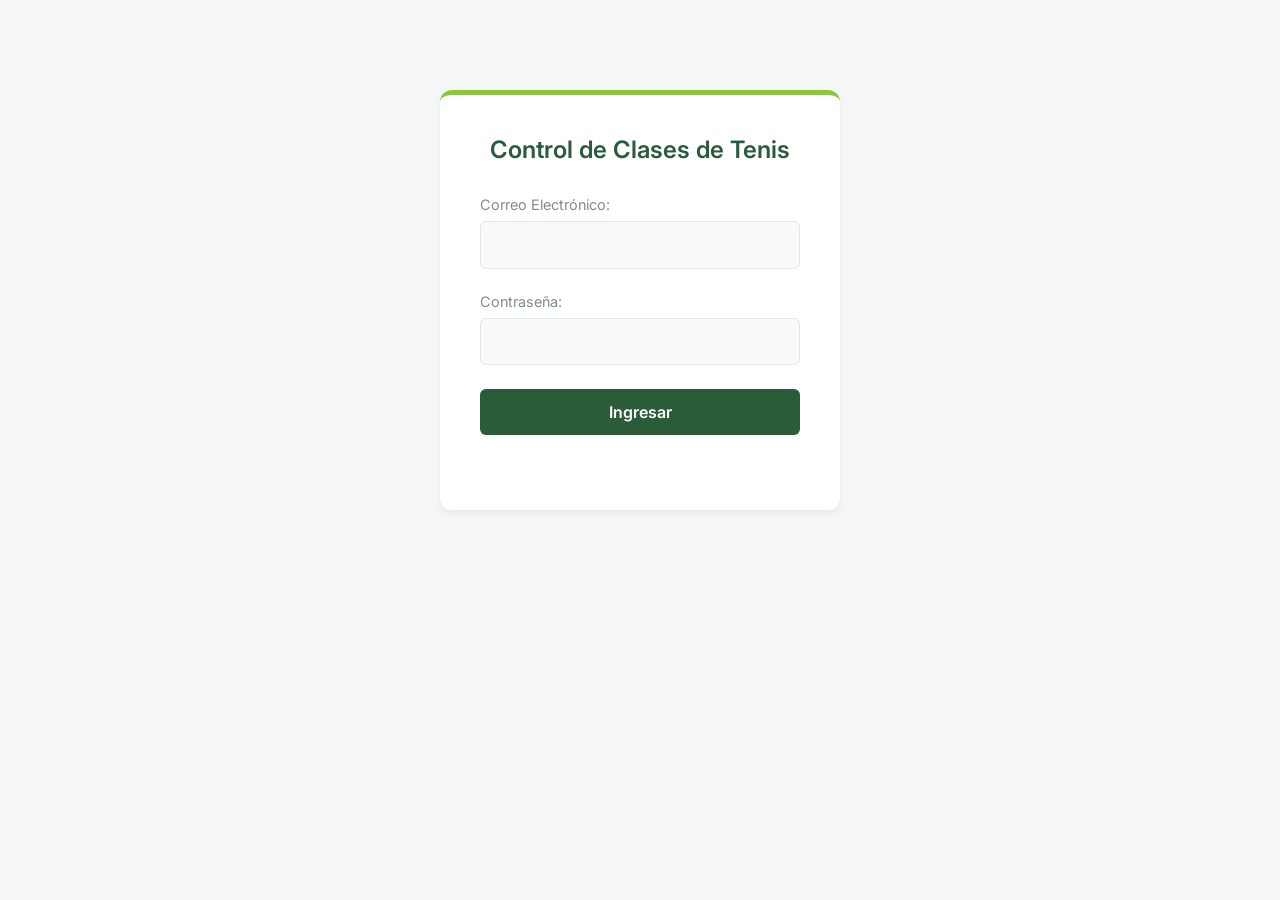
==== admin.html @ 8c595d90 "Prototipo control clases tenis" ====
<!DOCTYPE html>
<html lang="es">
<head>
    <meta charset="UTF-8">
    <meta name="viewport" content="width=device-width, initial-scale=1.0">
    <title>Panel de Administración</title>
    <link href="https://fonts.googleapis.com/css2?family=Inter:wght@300;400;600&display=swap" rel="stylesheet">
    <link rel="stylesheet" href="css/styles.css">
</head>
<body>
    <header>
        <h2>Panel del Profesor</h2>
        <button id="btn-logout">Cerrar Sesión</button>
    </header>

    <main>
        <section class="admin-grid">
            <div class="form-container">
                <h3>Programar Nueva Clase</h3>
                <form id="form-crear-clase">
                    <input type="date" id="fecha-clase" required>
                    <input type="time" id="hora-clase" required>
                    <select id="sede-clase" required>
                        </select>
                    <select id="nivel-clase" required>
                        </select>
                    <input type="number" id="capacidad-clase" min="4" max="8" placeholder="Capacidad (4-8)" required>
                    <button type="submit">Crear Clase</button>
                </form>
            </div>

            <div class="list-container">
                <h3>Gestión de Alumnos</h3>
                <div id="lista-alumnos">
                    </div>
            </div>
        </section>
    </main>

    <script src="js/mock_data.js"></script>
    <script src="js/vista_admin.js"></script>
</body>
</html>
---- css/styles.css ----
/* Definición de variables globales para paleta y espaciados */
:root {
    --color-primario: #2b5c3a; /* Verde oscuro (red de tenis) */
    --color-secundario: #8cc63f; /* Verde brillante (pelota de tenis) */
    --color-fondo: #f4f7f6; /* Gris muy claro minimalista */
    --color-tarjeta: #ffffff;
    --color-texto: #2c3e50;
    --color-texto-claro: #7f8c8d;
    --color-borde: #e0e6ed;
    --color-error: #e74c3c;
    --sombra-suave: 0 4px 6px rgba(0, 0, 0, 0.05);
    --sombra-hover: 0 10px 15px rgba(0, 0, 0, 0.1);
    --transicion: all 0.3s ease;
}

/* Reseteo básico y tipografía */
* {
    margin: 0;
    padding: 0;
    box-sizing: border-box;
    font-family: 'Inter', sans-serif;
}

body {
    background-color: var(--color-fondo);
    color: var(--color-texto);
    display: flex;
    flex-direction: column;
    align-items: center;
    min-height: 100vh;
}

/* Animaciones globales */
@keyframes fadeInSlideUp {
    0% {
        opacity: 0;
        transform: translateY(20px);
    }
    100% {
        opacity: 1;
        transform: translateY(0);
    }
}

/* Contenedores principales */
main {
    width: 100%;
    max-width: 1000px;
    padding: 2rem;
    animation: fadeInSlideUp 0.6s ease-out forwards;
}

.login-container {
    max-width: 400px;
    margin-top: 10vh;
    background-color: var(--color-tarjeta);
    padding: 2.5rem;
    border-radius: 12px;
    box-shadow: var(--sombra-suave);
    border-top: 5px solid var(--color-secundario);
}

/* Cabeceras (Headers) */
header {
    width: 100%;
    max-width: 1000px;
    display: flex;
    justify-content: space-between;
    align-items: center;
    padding: 1.5rem 2rem;
    margin-top: 1rem;
    background-color: var(--color-tarjeta);
    border-radius: 12px;
    box-shadow: var(--sombra-suave);
    animation: fadeInSlideUp 0.4s ease-out forwards;
}

h1, h2, h3 {
    color: var(--color-primario);
    font-weight: 600;
}

h1 {
    font-size: 1.5rem;
    text-align: center;
    margin-bottom: 2rem;
}

/* Formularios e Inputs */
.form-group {
    margin-bottom: 1.5rem;
}

label {
    display: block;
    margin-bottom: 0.5rem;
    font-size: 0.9rem;
    color: var(--color-texto-claro);
}

input, select {
    width: 100%;
    padding: 0.8rem;
    border: 1px solid var(--color-borde);
    border-radius: 6px;
    font-size: 1rem;
    transition: var(--transicion);
    background-color: #fafafa;
}

input:focus, select:focus {
    outline: none;
    border-color: var(--color-secundario);
    background-color: var(--color-tarjeta);
    box-shadow: 0 0 0 3px rgba(140, 198, 63, 0.2);
}

/* Botones */
button {
    background-color: var(--color-primario);
    color: white;
    border: none;
    padding: 0.8rem 1.5rem;
    border-radius: 6px;
    font-size: 1rem;
    font-weight: 600;
    cursor: pointer;
    transition: var(--transicion);
    width: 100%;
}

button:hover {
    background-color: var(--color-secundario);
    transform: translateY(-2px);
    box-shadow: var(--sombra-hover);
}

header button {
    width: auto;
    background-color: transparent;
    color: var(--color-primario);
    border: 1px solid var(--color-primario);
}

header button:hover {
    background-color: var(--color-primario);
    color: white;
}

#btn-comprar-horas {
    background-color: var(--color-secundario);
    color: white;
    border: none;
    margin-right: 1rem;
}

#btn-comprar-horas:hover {
    background-color: var(--color-primario);
}

/* Estructuras de Cuadrícula (Admin y Alumno) */
.admin-grid {
    display: grid;
    grid-template-columns: 1fr 2fr;
    gap: 2rem;
    margin-top: 2rem;
}

.form-container, .list-container, .clases-section {
    background-color: var(--color-tarjeta);
    padding: 2rem;
    border-radius: 12px;
    box-shadow: var(--sombra-suave);
}

/* Estilo para las futuras tarjetas de clases (generadas por JS) */
.clase-card {
    border: 1px solid var(--color-borde);
    border-radius: 8px;
    padding: 1rem;
    margin-top: 1rem;
    display: flex;
    justify-content: space-between;
    align-items: center;
    transition: var(--transicion);
    border-left: 4px solid var(--color-secundario);
}

.clase-card:hover {
    box-shadow: var(--sombra-suave);
    transform: translateX(5px);
}

/* Mensajes de error y notificaciones */
.error-message {
    color: var(--color-error);
    font-size: 0.85rem;
    text-align: center;
    margin-top: 1rem;
    min-height: 1.2rem;
}

/* Indicador de Horas */
.horas-container {
    display: flex;
    align-items: center;
    gap: 0.5rem;
    font-size: 1.1rem;
    background-color: var(--color-fondo);
    padding: 0.5rem 1rem;
    border-radius: 20px;
    border: 1px solid var(--color-borde);
}

.horas-container strong {
    color: var(--color-primario);
    font-size: 1.3rem;
}
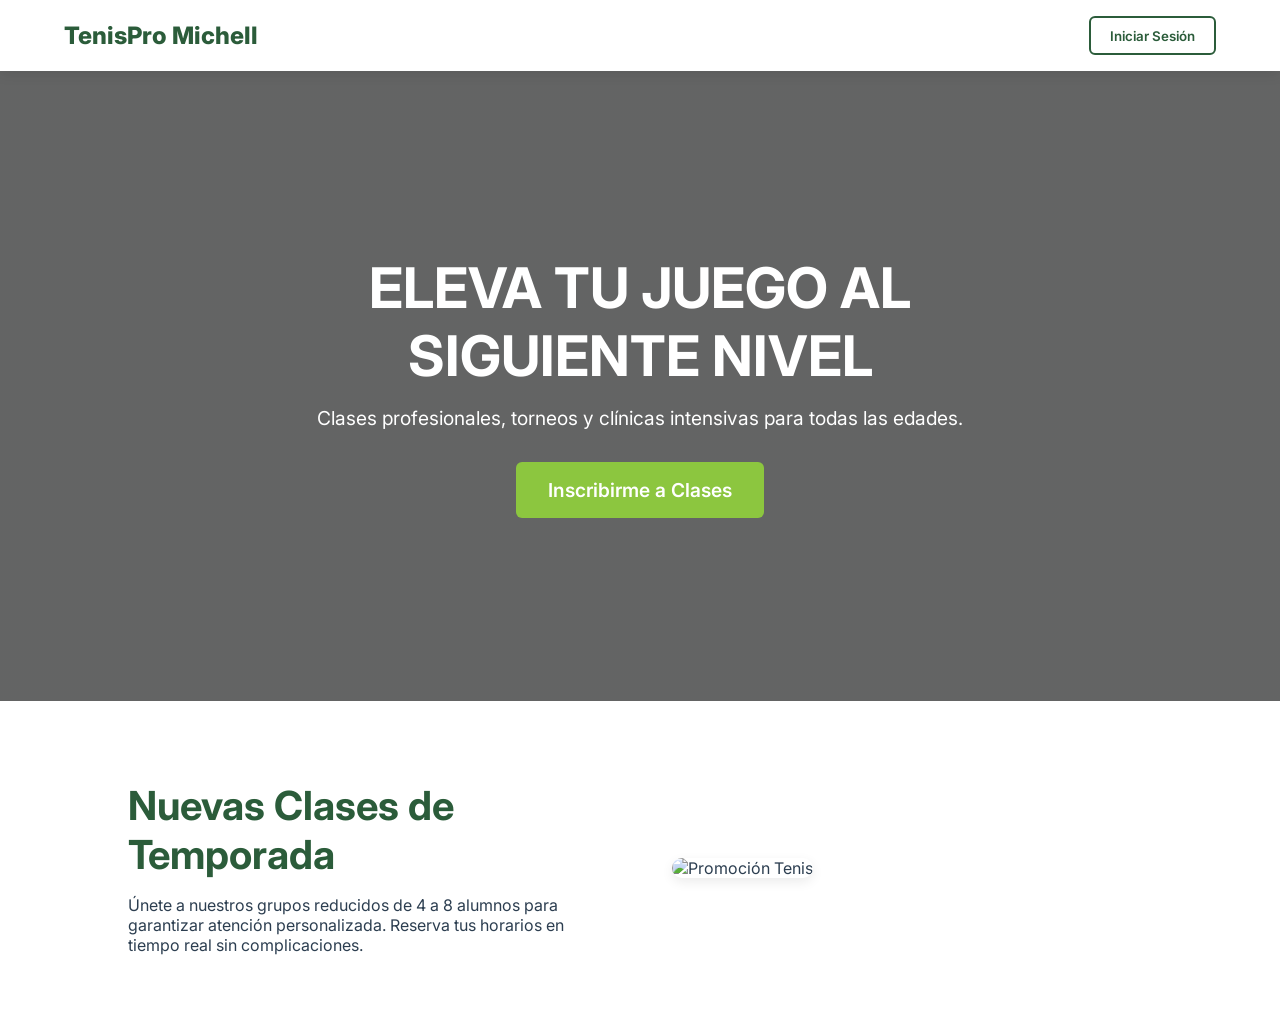
==== commit f060669b: "Prototipo control clases tenis" ====
--- a/admin.html
+++ b/admin.html
@@ -4,35 +4,56 @@
     <meta charset="UTF-8">
     <meta name="viewport" content="width=device-width, initial-scale=1.0">
     <title>Panel de Administración</title>
-    <link href="https://fonts.googleapis.com/css2?family=Inter:wght@300;400;600&display=swap" rel="stylesheet">
+    <link href="https://fonts.googleapis.com/css2?family=Inter:wght@300;400;600;800&display=swap" rel="stylesheet">
     <link rel="stylesheet" href="css/styles.css">
 </head>
 <body>
-    <header>
-        <h2>Panel del Profesor</h2>
-        <button id="btn-logout">Cerrar Sesión</button>
-    </header>
+    <nav class="navbar">
+        <div class="logo">TenisPro Michell - Admin</div>
+        <button id="btn-logout" class="btn-secundario">Cerrar Sesión</button>
+    </nav>
 
-    <main>
+    <main class="dashboard-alumno">
+        <header class="header-alumno" style="background-image: linear-gradient(rgba(43, 92, 58, 0.9), rgba(43, 92, 58, 0.9));">
+            <div>
+                <h2 class="texto-blanco">Panel de Control del Profesor</h2>
+                <p class="texto-blanco">Gestiona horarios, sedes y audita las horas de tus alumnos.</p>
+            </div>
+        </header>
+
         <section class="admin-grid">
             <div class="form-container">
-                <h3>Programar Nueva Clase</h3>
+                <h3 style="color: var(--color-primario); margin-bottom: 1rem;">Programar Nueva Clase</h3>
                 <form id="form-crear-clase">
-                    <input type="date" id="fecha-clase" required>
-                    <input type="time" id="hora-clase" required>
-                    <select id="sede-clase" required>
-                        </select>
-                    <select id="nivel-clase" required>
-                        </select>
-                    <input type="number" id="capacidad-clase" min="4" max="8" placeholder="Capacidad (4-8)" required>
-                    <button type="submit">Crear Clase</button>
+                    <div class="form-group">
+                        <label for="fecha-clase">Fecha:</label>
+                        <input type="date" id="fecha-clase" required>
+                    </div>
+                    <div class="form-group">
+                        <label for="hora-clase">Hora:</label>
+                        <input type="time" id="hora-clase" required>
+                    </div>
+                    <div class="form-group">
+                        <label for="sede-clase">Sede:</label>
+                        <select id="sede-clase" required></select>
+                    </div>
+                    <div class="form-group">
+                        <label for="nivel-clase">Nivel:</label>
+                        <select id="nivel-clase" required></select>
+                    </div>
+                    <div class="form-group">
+                        <label for="capacidad-clase">Capacidad (4-8):</label>
+                        <input type="number" id="capacidad-clase" min="4" max="8" required>
+                    </div>
+                    <button type="submit" class="btn-primario-grande" style="width: 100%; margin-top: 1rem;">Crear Clase</button>
                 </form>
             </div>
 
             <div class="list-container">
-                <h3>Gestión de Alumnos</h3>
-                <div id="lista-alumnos">
-                    </div>
+                <h3 style="color: var(--color-primario); margin-bottom: 1rem;">Directorio de Alumnos</h3>
+                <div id="lista-alumnos" style="overflow-x: auto;">
+                    <!-- Tabla inyectada por JS -->
+                </div>
             </div>
         </section>
     </main>
--- a/css/styles.css
+++ b/css/styles.css
@@ -1,218 +1,80 @@
-/* Definición de variables globales para paleta y espaciados */
 :root {
-    --color-primario: #2b5c3a; /* Verde oscuro (red de tenis) */
-    --color-secundario: #8cc63f; /* Verde brillante (pelota de tenis) */
-    --color-fondo: #f4f7f6; /* Gris muy claro minimalista */
+    --color-primario: #2b5c3a; 
+    --color-secundario: #8cc63f; 
+    --color-fondo: #f8faf9; 
     --color-tarjeta: #ffffff;
     --color-texto: #2c3e50;
     --color-texto-claro: #7f8c8d;
-    --color-borde: #e0e6ed;
-    --color-error: #e74c3c;
-    --sombra-suave: 0 4px 6px rgba(0, 0, 0, 0.05);
-    --sombra-hover: 0 10px 15px rgba(0, 0, 0, 0.1);
+    --sombra-suave: 0 4px 12px rgba(0, 0, 0, 0.08);
+    --sombra-hover: 0 12px 20px rgba(0, 0, 0, 0.15);
     --transicion: all 0.3s ease;
 }
 
-/* Reseteo básico y tipografía */
-* {
-    margin: 0;
-    padding: 0;
-    box-sizing: border-box;
-    font-family: 'Inter', sans-serif;
+* { margin: 0; padding: 0; box-sizing: border-box; font-family: 'Inter', sans-serif; }
+body { background-color: var(--color-fondo); color: var(--color-texto); }
+.texto-blanco { color: #ffffff; }
+
+/* Navegación */
+.navbar {
+    display: flex; justify-content: space-between; align-items: center;
+    padding: 1rem 5%; background-color: var(--color-tarjeta);
+    box-shadow: var(--sombra-suave); position: sticky; top: 0; z-index: 100;
 }
+.logo { font-size: 1.5rem; font-weight: 800; color: var(--color-primario); }
 
-body {
-    background-color: var(--color-fondo);
-    color: var(--color-texto);
-    display: flex;
-    flex-direction: column;
-    align-items: center;
-    min-height: 100vh;
+/* Landing Page Hero */
+.hero-section {
+    height: 70vh; background-size: cover; background-position: center;
+    display: flex; align-items: center; justify-content: center; text-align: center;
 }
+.hero-content { color: white; max-width: 800px; padding: 2rem; }
+.hero-content h1 { font-size: 3.5rem; margin-bottom: 1rem; text-transform: uppercase; }
+.hero-content p { font-size: 1.2rem; margin-bottom: 2rem; }
 
-/* Animaciones globales */
-@keyframes fadeInSlideUp {
-    0% {
-        opacity: 0;
-        transform: translateY(20px);
-    }
-    100% {
-        opacity: 1;
-        transform: translateY(0);
-    }
+/* Info Section */
+.info-section {
+    display: flex; align-items: center; justify-content: space-between;
+    padding: 5rem 10%; gap: 4rem; background-color: var(--color-tarjeta);
 }
-
-/* Contenedores principales */
-main {
-    width: 100%;
-    max-width: 1000px;
-    padding: 2rem;
-    animation: fadeInSlideUp 0.6s ease-out forwards;
-}
-
-.login-container {
-    max-width: 400px;
-    margin-top: 10vh;
-    background-color: var(--color-tarjeta);
-    padding: 2.5rem;
-    border-radius: 12px;
-    box-shadow: var(--sombra-suave);
-    border-top: 5px solid var(--color-secundario);
-}
-
-/* Cabeceras (Headers) */
-header {
-    width: 100%;
-    max-width: 1000px;
-    display: flex;
-    justify-content: space-between;
-    align-items: center;
-    padding: 1.5rem 2rem;
-    margin-top: 1rem;
-    background-color: var(--color-tarjeta);
-    border-radius: 12px;
-    box-shadow: var(--sombra-suave);
-    animation: fadeInSlideUp 0.4s ease-out forwards;
-}
-
-h1, h2, h3 {
-    color: var(--color-primario);
-    font-weight: 600;
-}
-
-h1 {
-    font-size: 1.5rem;
-    text-align: center;
-    margin-bottom: 2rem;
-}
-
-/* Formularios e Inputs */
-.form-group {
-    margin-bottom: 1.5rem;
-}
-
-label {
-    display: block;
-    margin-bottom: 0.5rem;
-    font-size: 0.9rem;
-    color: var(--color-texto-claro);
-}
-
-input, select {
-    width: 100%;
-    padding: 0.8rem;
-    border: 1px solid var(--color-borde);
-    border-radius: 6px;
-    font-size: 1rem;
-    transition: var(--transicion);
-    background-color: #fafafa;
-}
-
-input:focus, select:focus {
-    outline: none;
-    border-color: var(--color-secundario);
-    background-color: var(--color-tarjeta);
-    box-shadow: 0 0 0 3px rgba(140, 198, 63, 0.2);
-}
+.info-text { flex: 1; }
+.info-text h2 { font-size: 2.5rem; color: var(--color-primario); margin-bottom: 1rem; }
+.info-image { flex: 1; }
+.info-image img { width: 100%; border-radius: 12px; box-shadow: var(--sombra-suave); }
 
 /* Botones */
-button {
-    background-color: var(--color-primario);
-    color: white;
-    border: none;
-    padding: 0.8rem 1.5rem;
-    border-radius: 6px;
-    font-size: 1rem;
-    font-weight: 600;
-    cursor: pointer;
-    transition: var(--transicion);
-    width: 100%;
-}
+button { border: none; border-radius: 6px; font-weight: 600; cursor: pointer; transition: var(--transicion); }
+.btn-primario-grande { padding: 1rem 2rem; font-size: 1.2rem; background-color: var(--color-secundario); color: white; }
+.btn-primario-grande:hover { background-color: var(--color-primario); transform: scale(1.05); }
+.btn-secundario { padding: 0.6rem 1.2rem; background-color: transparent; border: 2px solid var(--color-primario); color: var(--color-primario); }
+.btn-secundario:hover { background-color: var(--color-primario); color: white; }
+.btn-accion-rapida { background-color: var(--color-secundario); color: white; padding: 0.5rem 1rem; margin-top: 0.5rem; width: 100%; }
 
-button:hover {
-    background-color: var(--color-secundario);
-    transform: translateY(-2px);
-    box-shadow: var(--sombra-hover);
-}
+/* Modal de Inicio de Sesión */
+.modal-oculto { display: none; position: fixed; top: 0; left: 0; width: 100%; height: 100%; background-color: rgba(0,0,0,0.6); z-index: 1000; align-items: center; justify-content: center; }
+.modal-contenido { background-color: var(--color-tarjeta); padding: 3rem; border-radius: 12px; width: 90%; max-width: 400px; position: relative; animation: slideIn 0.3s ease-out; }
+@keyframes slideIn { from { transform: translateY(-50px); opacity: 0; } to { transform: translateY(0); opacity: 1; } }
+.btn-cerrar { position: absolute; top: 15px; right: 20px; font-size: 1.5rem; cursor: pointer; color: var(--color-texto-claro); }
 
-header button {
-    width: auto;
-    background-color: transparent;
-    color: var(--color-primario);
-    border: 1px solid var(--color-primario);
-}
+/* Formularios */
+.form-group { margin-bottom: 1.5rem; }
+label { display: block; margin-bottom: 0.5rem; font-size: 0.9rem; }
+input { width: 100%; padding: 0.8rem; border: 1px solid #e0e6ed; border-radius: 6px; }
+.modal-contenido button[type="submit"] { width: 100%; padding: 1rem; background-color: var(--color-primario); color: white; margin-top: 1rem; }
+.error-message { color: #e74c3c; text-align: center; margin-top: 1rem; min-height: 1.2rem; }
 
-header button:hover {
-    background-color: var(--color-primario);
-    color: white;
-}
+/* Panel de Alumno */
+.dashboard-alumno { padding: 2rem 5%; }
+.header-alumno { padding: 3rem; border-radius: 16px; display: flex; justify-content: space-between; align-items: center; background-size: cover; background-position: center; box-shadow: var(--sombra-suave); margin-bottom: 3rem; }
+.horas-destacadas { background-color: rgba(255,255,255,0.9); padding: 1.5rem; border-radius: 12px; text-align: center; min-width: 200px; }
+.horas-destacadas strong { display: block; font-size: 3rem; color: var(--color-primario); line-height: 1; }
 
-#btn-comprar-horas {
-    background-color: var(--color-secundario);
-    color: white;
-    border: none;
-    margin-right: 1rem;
-}
-
-#btn-comprar-horas:hover {
-    background-color: var(--color-primario);
-}
-
-/* Estructuras de Cuadrícula (Admin y Alumno) */
-.admin-grid {
-    display: grid;
-    grid-template-columns: 1fr 2fr;
-    gap: 2rem;
-    margin-top: 2rem;
-}
-
-.form-container, .list-container, .clases-section {
-    background-color: var(--color-tarjeta);
-    padding: 2rem;
-    border-radius: 12px;
-    box-shadow: var(--sombra-suave);
-}
-
-/* Estilo para las futuras tarjetas de clases (generadas por JS) */
-.clase-card {
-    border: 1px solid var(--color-borde);
-    border-radius: 8px;
-    padding: 1rem;
-    margin-top: 1rem;
-    display: flex;
-    justify-content: space-between;
-    align-items: center;
-    transition: var(--transicion);
-    border-left: 4px solid var(--color-secundario);
-}
-
-.clase-card:hover {
-    box-shadow: var(--sombra-suave);
-    transform: translateX(5px);
-}
-
-/* Mensajes de error y notificaciones */
-.error-message {
-    color: var(--color-error);
-    font-size: 0.85rem;
-    text-align: center;
-    margin-top: 1rem;
-    min-height: 1.2rem;
-}
-
-/* Indicador de Horas */
-.horas-container {
-    display: flex;
-    align-items: center;
-    gap: 0.5rem;
-    font-size: 1.1rem;
-    background-color: var(--color-fondo);
-    padding: 0.5rem 1rem;
-    border-radius: 20px;
-    border: 1px solid var(--color-borde);
-}
-
-.horas-container strong {
-    color: var(--color-primario);
-    font-size: 1.3rem;
-}+/* Grid de Clases */
+.grid-clases { display: grid; grid-template-columns: repeat(auto-fill, minmax(300px, 1fr)); gap: 2rem; margin-top: 1.5rem; }
+.tarjeta-clase { background-color: var(--color-tarjeta); border-radius: 12px; overflow: hidden; box-shadow: var(--sombra-suave); transition: var(--transicion); }
+.tarjeta-clase:hover { transform: translateY(-5px); box-shadow: var(--sombra-hover); }
+.tarjeta-img { height: 150px; width: 100%; object-fit: cover; }
+.tarjeta-cuerpo { padding: 1.5rem; }
+.tarjeta-cuerpo h4 { color: var(--color-primario); margin-bottom: 0.5rem; font-size: 1.2rem; }
+.tarjeta-cuerpo p { color: var(--color-texto-claro); margin-bottom: 0.5rem; font-size: 0.9rem; }
+.tarjeta-cuerpo button { width: 100%; padding: 0.8rem; background-color: var(--color-primario); color: white; margin-top: 1rem; }
+.tarjeta-cuerpo button:disabled { background-color: #bdc3c7; cursor: not-allowed; }
